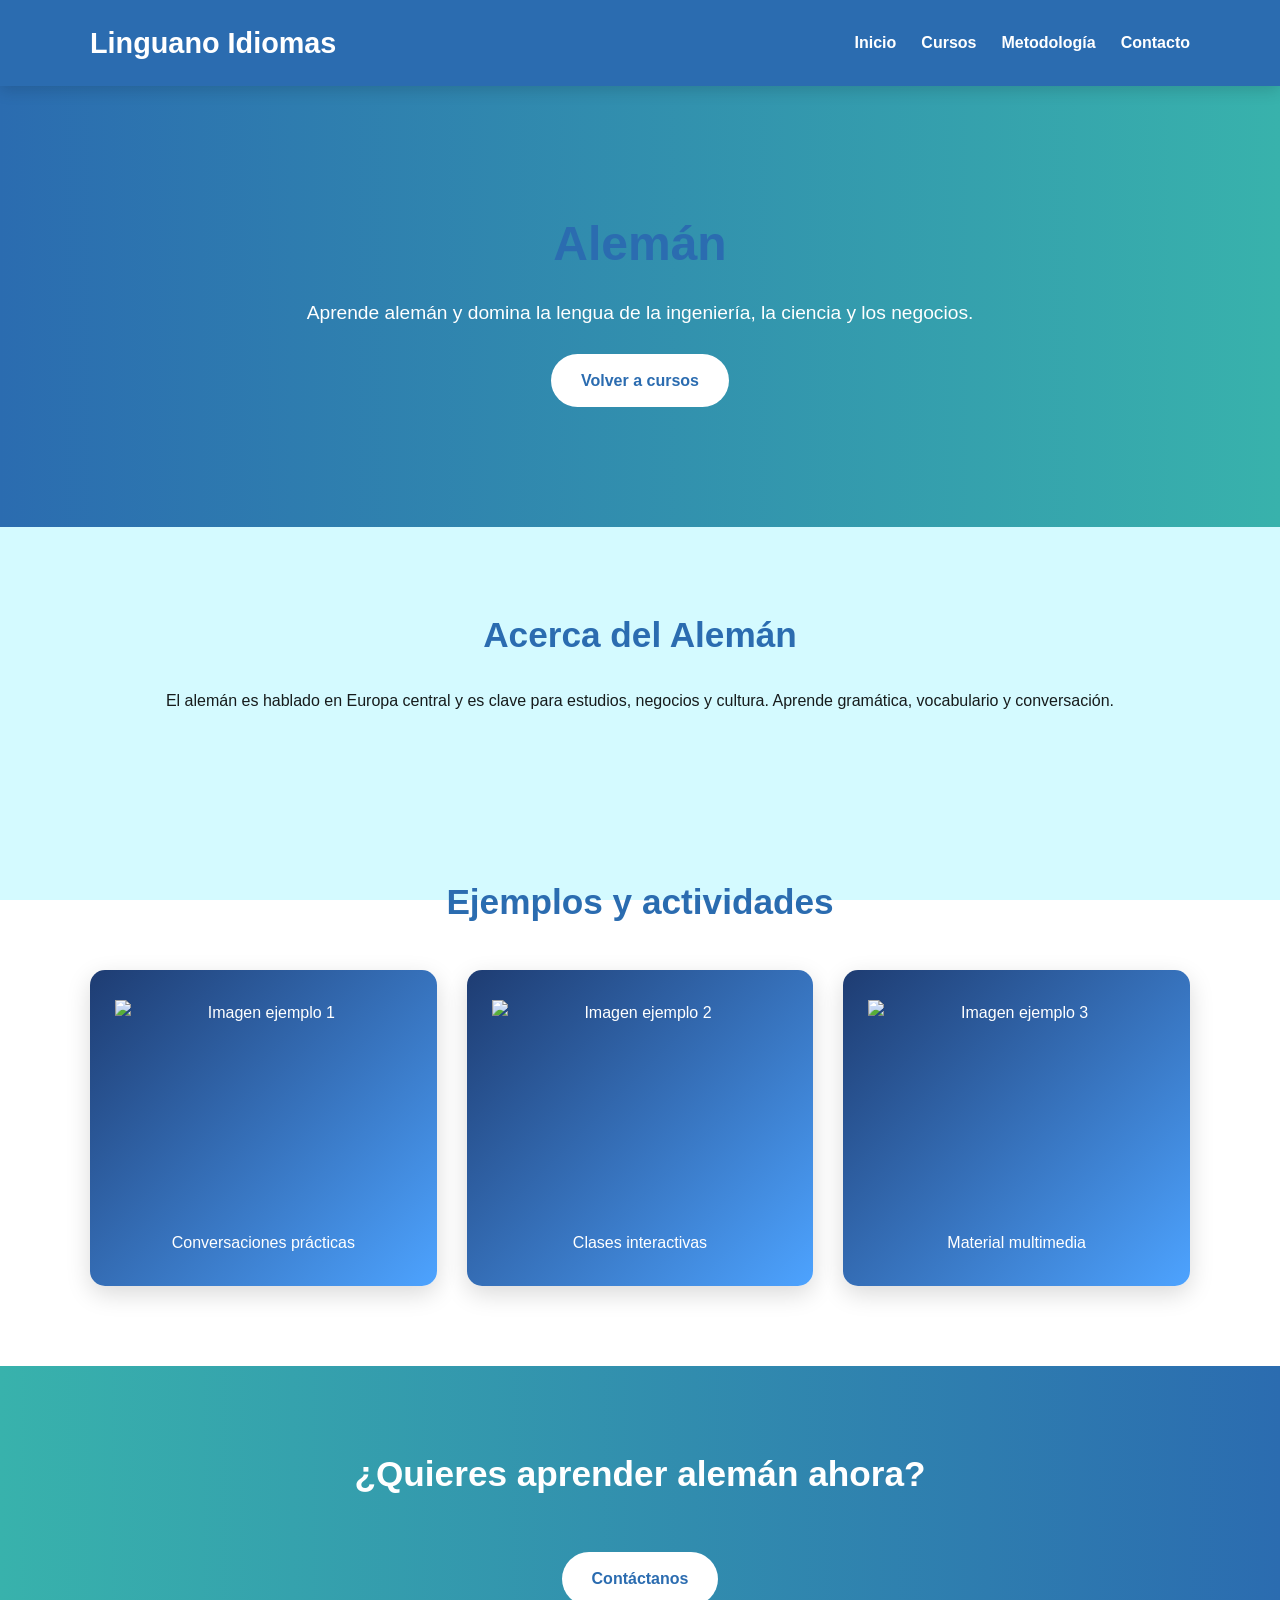
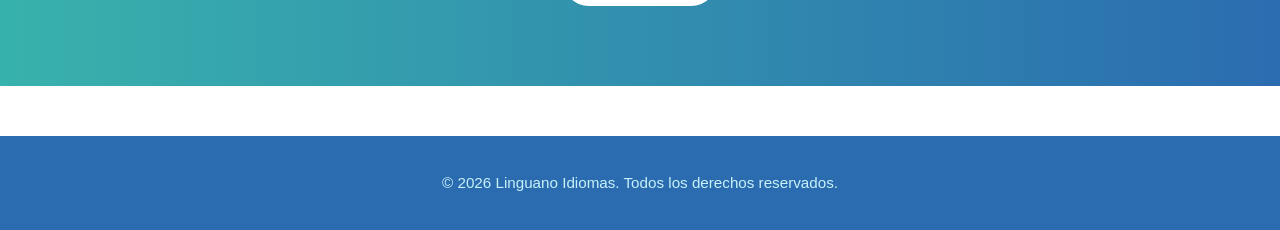
==== aleman.html @ 09ea4d26 "Update aleman.html" ====
<!DOCTYPE html>
<html lang="es">
<head>
    <meta charset="UTF-8">
    <meta name="viewport" content="width=device-width, initial-scale=1.0">
    <title>Alemán - Linguano Idiomas</title>
    <link rel="stylesheet" href="CSS/styles.css">
</head>
<body>
    <header class="header">
        <div class="container">
            <a href="index.html" class="logo">Linguano Idiomas</a>
            <ul class="nav">
                <li><a href="index.html">Inicio</a></li>
                <li><a href="cursos.html">Cursos</a></li>
                <li><a href="metodologia.html">Metodología</a></li>
                <li><a href="contacto.html">Contacto</a></li>
            </ul>
        </div>
    </header>

    <section class="hero">
        <div class="hero-content">
            <h2>Alemán</h2>
            <p>Aprende alemán y domina la lengua de la ingeniería, la ciencia y los negocios.</p>
            <a href="cursos.html" class="btn">Volver a cursos</a>
        </div>

    </section>

    <section>
        <div class="container">
            <h2>Acerca del Alemán</h2>
            <p>El alemán es hablado en Europa central y es clave para estudios, negocios y cultura. Aprende gramática, vocabulario y conversación.</p>
        </div>
    </section>

    <section>
        <div class="container">
            <h2>Ejemplos y actividades</h2>
            <div class="cards">
                <div class="card">
                    <img src="img/aleman1.jpg" alt="Imagen ejemplo 1">
                    <p>Conversaciones prácticas</p>
                </div>
                <div class="card">
                    <img src="img/aleman2.jpg" alt="Imagen ejemplo 2">
                    <p>Clases interactivas</p>
                </div>
                <div class="card">
                    <img src="Img.idiomas/" alt="Imagen ejemplo 3">
                    <p>Material multimedia</p>
                </div>
            </div>
        </div>
    </section>

    <section class="cta">
        <div class="container">
            <h2>¿Quieres aprender alemán ahora?</h2>
            <a href="contacto.html" class="btn">Contáctanos</a>
        </div>
    </section>

    <footer class="footer">
        <div class="container">
            <p>© 2026 Linguano Idiomas. Todos los derechos reservados.</p>
        </div>
    </footer>
</body>

</html>
---- CSS/styles.css ----
* {
    margin: 0;
    padding: 0;
    box-sizing: border-box;
}

body {
    font-family: 'Segoe UI', Tahoma, Geneva, Verdana, sans-serif;
    line-height: 1.6;
    background: url("Img.idiomas/fondo.jpg") no-repeat center center/cover;
    color: #161b1c;
    position: relative;
}
body::before {
    content: "";
    position: fixed;
    inset: 0;
    background: rgba(207, 250, 255, 0.886);
    backdrop-filter: blur(6px);
    z-index: -1;
}

.container {
    width: 90%;
    max-width: 1100px;
    margin: auto;
}

.header {
    background: #2b6cb0;
    color: white;
    padding: 20px 0;
    position: sticky;
    top: 0;
    z-index: 100;
    box-shadow: 0 4px 15px rgba(0,0,0,0.15);
}

.header .container {
    display: flex;
    justify-content: space-between;
    align-items: center;
}

.logo {
    font-size: 1.8rem;
    font-weight: bold;
    color: #fff;
    text-decoration: none;
    transition: transform 0.3s ease;
}

.logo:hover {
    transform: scale(1.08);
}

.nav {
    list-style: none;
    display: flex;
    gap: 25px;
}

.nav a {
    color: white;
    text-decoration: none;
    font-weight: 600;
    position: relative;
}

.nav a::after {
    content: "";
    position: absolute;
    left: 0;
    bottom: -5px;
    width: 0%;
    height: 2px;
    background: white;
    transition: width 0.3s ease;
}

.nav a:hover::after {
    width: 100%;
}

.hero {
    background: linear-gradient(to right, #2b6cb0, #38b2ac);
    color: white;
    text-align: center;
    padding: 120px 20px;
}

.hero h2 {
    font-size: 3rem;
    margin-bottom: 15px;
    animation: fadeInDown 1s ease;
}

.hero p {
    font-size: 1.2rem;
    animation: fadeInUp 1s ease;
}

.btn {
    display: inline-block;
    background: white;
    color: #2b6cb0;
    padding: 14px 30px;
    margin-top: 25px;
    text-decoration: none;
    font-weight: bold;
    border-radius: 50px;
    transition: all 0.3s ease;
}

.btn:hover {
    background: #e6eefc;
    transform: translateY(-4px);
    box-shadow: 0 10px 25px rgba(0,0,0,0.2);
}

section {
    padding: 80px 0;
    text-align: center;
}

h2 {
    font-size: 2.2rem;
    margin-bottom: 25px;
    color: #2b6cb0;
}

.cards {
    display: grid;
    grid-template-columns: repeat(auto-fit, minmax(250px, 1fr));
    gap: 30px;
    margin-top: 40px;
}

.card {
    background: linear-gradient(135deg, #1e3c72, #4da3ff);
    border-radius: 15px;
    padding: 30px 25px; 
    box-shadow: 0 8px 25px rgba(0,0,0,0.15);
    transition: all 0.4s ease;
    cursor: pointer;
    position: relative;
    color: white;
}

.card img {
    width: 100%;
    height: 230px;
    object-fit: cover;
    display: block;
}

.card-content {
    padding: 20px;
}

.card:hover {
    transform: translateY(-12px) scale(1.04);
    box-shadow: 0 20px 45px rgba(0,0,0,0.18);
}

.cta {
    background: linear-gradient(to right, #38b2ac, #2b6cb0);
    color: rgb(203, 238, 236);
}

.cta h2 {
    color: white;
}

form {
    max-width: 600px;
    margin: 0 auto;
    display: flex;
    flex-direction: column;
    gap: 1.2rem;
}

input, textarea {
    padding: 0.9rem;
    border-radius: 10px;
    border: 1px solid #ccc;
    font-size: 1rem;
    transition: all 0.3s ease;
}

input:focus, textarea:focus {
    outline: none;
    border-color: #2b6cb0;
    box-shadow: 0 0 12px rgba(43,108,176,0.25);
}

button[type="submit"] {
    background: #2b6cb0;
    color: #c9eff3;
    padding: 0.9rem;
    border: none;
    border-radius: 50px;
    font-size: 1rem;
    cursor: pointer;
    transition: all 0.3s ease;
}

button[type="submit"]:hover {
    background: #38b2ac;
}

.footer {
    background: #2b6cb0;
    color: rgb(200, 241, 249);
    text-align: center;
    padding: 35px 0;
    font-size: 0.95rem;
    margin-top: 50px;
}

@keyframes fadeInDown {
    from {
        opacity: 0;
        transform: translateY(-30px);
    }
    to {
        opacity: 1;
        transform: translateY(0);
    }
}

@keyframes fadeInUp {
    from {
        opacity: 0;
        transform: translateY(30px);
    }
    to {
        opacity: 1;
        transform: translateY(0);
    }
}

@media (max-width: 768px) {
    .hero h2 {
        font-size: 2rem;
    }

    .header .container {
        flex-direction: column;
        gap: 15px;
    }

    .nav {
        flex-direction: column;
        align-items: center;
        gap: 12px;
    }
}

.about-content {
    display: flex;
    align-items: center;
    justify-content: space-between;
    gap: 40px;
}

.about-text {
    flex: 1;
    text-align: center;
}

.about-img {
    flex: 1;
}

.about-img img {
    width: 100%;
    max-width: 300px;
    height: 350px;
    object-fit: cover;
    border-radius: 15px;
    box-shadow: 0 10px 25px rgba(0,0,0,0.15);
    transition: transform 0.4s ease;
}

.about-img img:hover {
    transform: scale(1.05);
}

@media (max-width: 900px) {
    .about-content {
        flex-direction: column;
        text-align: center;
    }

    .about-img img {
        height: 250px;
    }
}

.back-arrow {
    position: fixed;
    top: 20px;
    left: 20px;
    background: #2b6cb0;
    color: white;
    font-size: 22px;
    width: 45px;
    height: 45px;
    display: flex;
    align-items: center;
    justify-content: center;
    border-radius: 50%;
    text-decoration: none;
    box-shadow: 0 6px 18px rgba(0,0,0,0.25);
    transition: all 0.3s ease;
    z-index: 999;
}

.back-home {
    position: fixed;
    top: 100px;
    left: 25px;
    width: 50px;
    height: 50px;
    border-radius: 50%;

    display: flex;
    align-items: center;
    justify-content: center;

    font-size: 22px;
    text-decoration: none;

    background: rgba(43, 108, 176, 0.85);
    color: white;

    backdrop-filter: blur(8px);
    box-shadow: 0 10px 25px rgba(0,0,0,0.25);

    transition: all 0.3s ease;
    z-index: 1000;
}

.back-home:hover {
    transform: translateX(-5px) scale(1.1);
    background: #38b2ac;
    box-shadow: 0 15px 35px rgba(0,0,0,0.35);
}

.back-home span {
    transform: translateX(-1px);
}
.languages h2 {
    color:  rgb(31, 101, 175);
    position: relative;
}

.languages h2::after {
    content: "";
    display: block;
    width: 60px;
    height: 3px;
    background: rgba(255,255,255,0.6);
    margin: 12px auto 0;
    border-radius: 3px;
}
.back-header {
    display: flex;
    align-items: center;
    justify-content: center;
    width: 38px;
    height: 38px;
    border-radius: 50%;
    background: rgba(255,255,255,0.15);
    font-size: 18px;
}

.values {
    background: rgba(255, 255, 255, 0.4);
    backdrop-filter: blur(4px);
}

.values h2 {
    color: #2b6cb0;
}
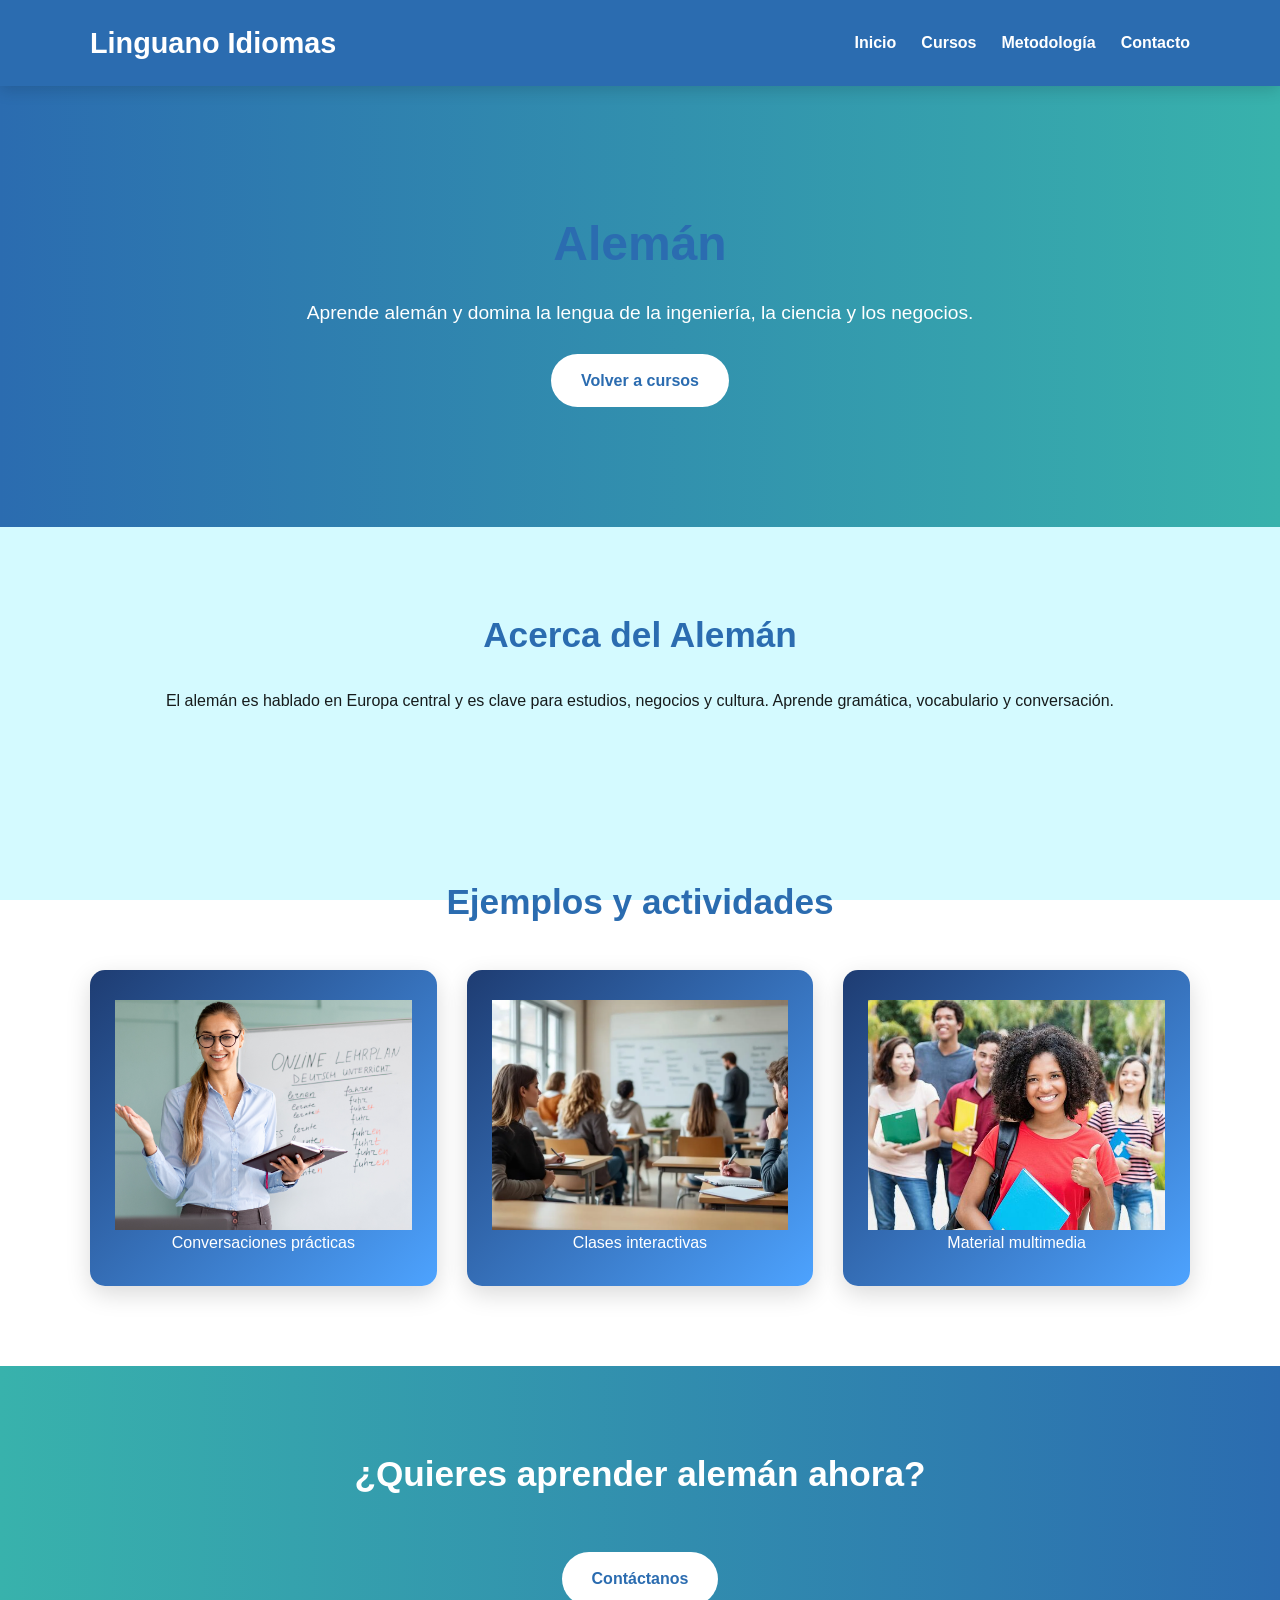
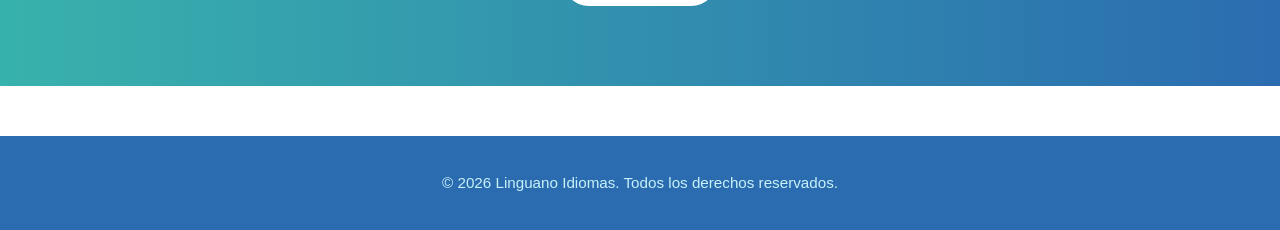
==== commit 71f115dd: "Update aleman.html" ====
--- a/aleman.html
+++ b/aleman.html
@@ -40,15 +40,15 @@
             <h2>Ejemplos y actividades</h2>
             <div class="cards">
                 <div class="card">
-                    <img src="img/aleman1.jpg" alt="Imagen ejemplo 1">
+                    <img src="Img.idiomas/ejaleman1.png" alt="Imagen ejemplo 1">
                     <p>Conversaciones prácticas</p>
                 </div>
                 <div class="card">
-                    <img src="img/aleman2.jpg" alt="Imagen ejemplo 2">
+                    <img src="Img.idiomas/ejaleman2.png" alt="Imagen ejemplo 2">
                     <p>Clases interactivas</p>
                 </div>
                 <div class="card">
-                    <img src="Img.idiomas/" alt="Imagen ejemplo 3">
+                    <img src="Img.idiomas/ejaleman3.jpg" alt="Imagen ejemplo 3">
                     <p>Material multimedia</p>
                 </div>
             </div>
@@ -73,3 +73,8 @@
 
 
 
+
+
+
+
+
